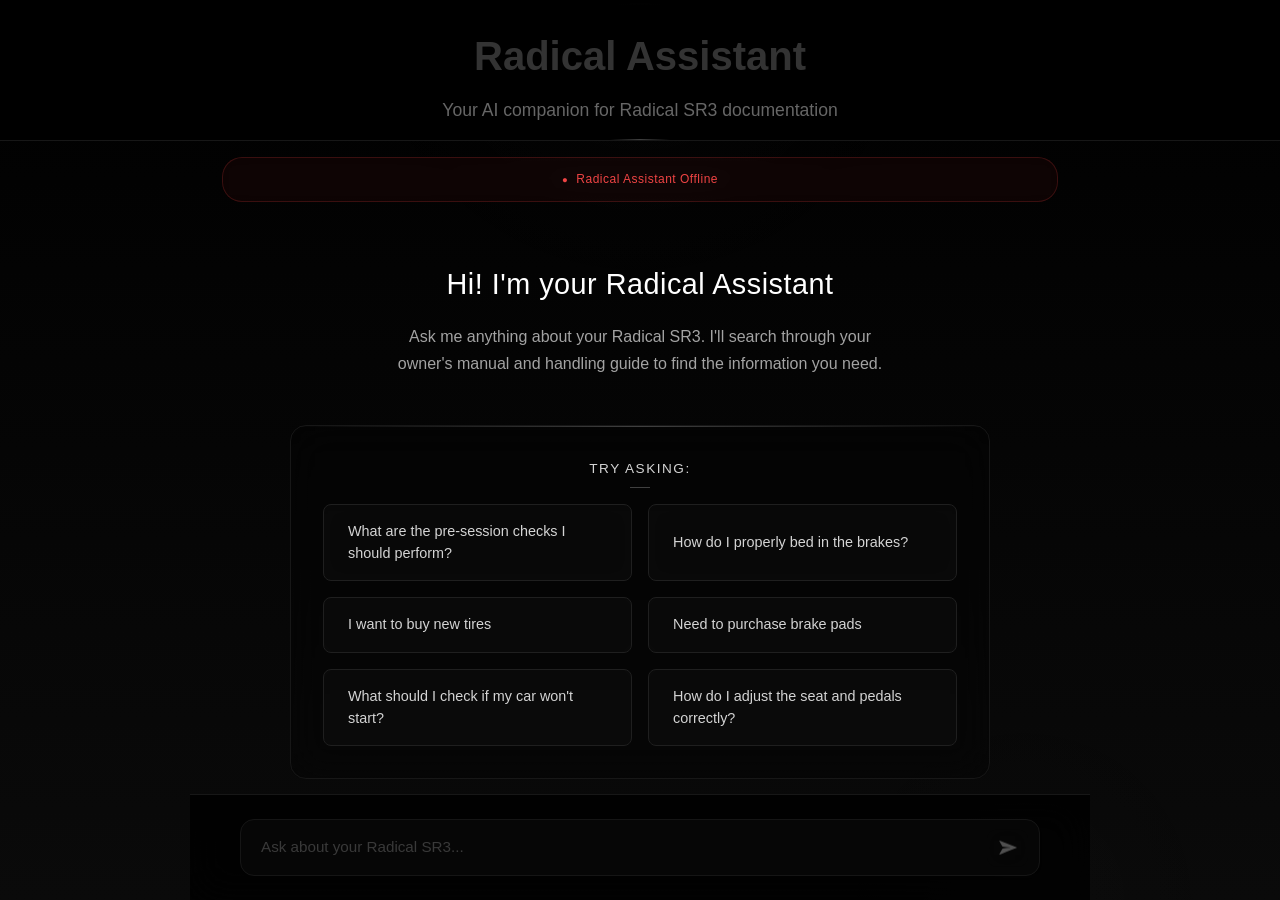
==== public/index.html @ cfe0f405 "Fix React structure - move index.html to public/ directory - Create React App expects /public/index." ====
<!doctype html><html lang="en"><head><meta charset="utf-8"/><link rel="icon" href="/favicon.ico"/><meta name="viewport" content="width=device-width,initial-scale=1"/><meta name="theme-color" content="#000000"/><meta name="description" content="AI Mechanic for Radical SR3 - Chat with your car manual"/><title>AI Mechanic - Radical SR3</title><script defer="defer" src="/static/js/main.91afce3e.js"></script><link href="/static/css/main.f72e796b.css" rel="stylesheet"></head><body><noscript>You need to enable JavaScript to run this app.</noscript><div id="root"></div></body></html>
---- static/css/main.f72e796b.css ----
body{background-color:#f5f5f5;font-family:-apple-system,BlinkMacSystemFont,Segoe UI,Roboto,Oxygen,Ubuntu,Cantarell,Fira Sans,Droid Sans,Helvetica Neue,sans-serif;margin:0}code{font-family:source-code-pro,Menlo,Monaco,Consolas,Courier New,monospace}.message-bubble{animation:slideInMessage .5s ease-out;animation-fill-mode:forwards;display:flex;margin:2rem 0;opacity:0}.message-bubble.user{justify-content:flex-end}.message-bubble.bot{justify-content:flex-start}.message-content{align-items:flex-start;display:flex;gap:1rem;max-width:80%;position:relative}.bot-avatar,.user-avatar{align-items:center;background:linear-gradient(135deg,var(--gray-850) 0,var(--gray-900) 100%);border:1px solid var(--gray-800);border-radius:50%;display:flex;flex-shrink:0;font-size:.8rem;height:32px;justify-content:center;overflow:hidden;position:relative;transition:all .3s ease;width:32px}.bot-avatar{background:linear-gradient(135deg,var(--gray-900) 0,var(--black) 100%);border-color:var(--gray-700);box-shadow:0 4px 12px #0000004d;color:var(--white)}.bot-avatar:before{background:linear-gradient(135deg,#ffffff1a,#0000 50%);border-radius:50%;bottom:0;content:"";left:0;position:absolute;right:0;top:0}.user-avatar{background:linear-gradient(135deg,var(--gray-700) 0,var(--gray-800) 100%);border-color:var(--gray-600);box-shadow:0 4px 12px #0003;color:var(--white)}.user-avatar:before{background:linear-gradient(135deg,#ffffff26,#0000 50%);border-radius:50%;bottom:0;content:"";left:0;position:absolute;right:0;top:0}.message-body{display:flex;flex:1 1;flex-direction:column;gap:.75rem}.message-text{word-wrap:break-word;-webkit-backdrop-filter:blur(10px);backdrop-filter:blur(10px);border-radius:16px;box-shadow:0 4px 20px #0000001a;font-size:.95rem;line-height:1.6;padding:1.5rem 1.75rem;position:relative;transition:all .3s ease}.message-bubble.user .message-text{background:linear-gradient(135deg,var(--gray-800) 0,var(--gray-850) 100%);border:1px solid var(--gray-700);border-bottom-right-radius:6px;color:var(--white);overflow:hidden;position:relative}.message-bubble.user .message-text:before{background:linear-gradient(90deg,#0000,#fff3,#0000);content:"";height:1px;left:0;position:absolute;right:0;top:0}.message-bubble.bot .message-text{background:linear-gradient(135deg,var(--gray-900) 0,var(--gray-950) 100%);border:1px solid var(--gray-800);border-bottom-left-radius:6px;color:var(--white);overflow:hidden;position:relative}.message-bubble.bot .message-text:before{background:linear-gradient(90deg,#0000,#ffffff1a,#0000);content:"";height:1px;left:0;position:absolute;right:0;top:0}.message-text.error{background:linear-gradient(135deg,var(--gray-850) 0,var(--gray-900) 100%);border:1px solid var(--gray-700);color:var(--gray-300)}.message-text.error:before{background:linear-gradient(90deg,#0000,#ff64644d,#0000)}.message-meta{align-items:center;display:flex;flex-wrap:wrap;gap:1rem;opacity:.8;padding:0 .75rem;transition:opacity .3s ease}.message-bubble:hover .message-meta{opacity:1}.message-bubble.user .message-meta{justify-content:flex-end}.message-bubble.bot .message-meta{justify-content:flex-start}.timestamp{color:var(--gray-500)}.sources-button,.timestamp{font-size:.7rem;font-weight:500;letter-spacing:.5px}.sources-button{-webkit-backdrop-filter:blur(10px);backdrop-filter:blur(10px);background:#ffffff08;border:1px solid var(--gray-700);border-radius:8px;color:var(--gray-400);cursor:pointer;overflow:hidden;padding:.4rem .8rem;position:relative;transition:all .3s cubic-bezier(.4,0,.2,1)}.sources-button:before{background:linear-gradient(90deg,#0000,#ffffff1a,#0000);content:"";height:100%;left:-100%;position:absolute;top:0;transition:left .5s ease;width:100%}.sources-button:hover{background:#ffffff14;border-color:var(--gray-600);box-shadow:0 4px 12px #0003;color:var(--white);transform:translateY(-1px)}.sources-button:hover:before{left:100%}.sources-info{flex-wrap:wrap;gap:.75rem}.source-badges,.sources-info{align-items:center;display:flex}.source-badges{gap:.5rem}.source-badge{-webkit-backdrop-filter:blur(5px);backdrop-filter:blur(5px);border:1px solid #0000;border-radius:6px;font-size:.65rem;font-weight:600;letter-spacing:.3px;padding:.25rem .5rem;transition:all .3s ease}.source-badge.trackmeai{background:#ffd70026;border-color:#ffd7004d;color:gold}.source-badge.internet{background:#3b82f626;border-color:#3b82f64d;color:#3b82f6}.source-badge:hover{opacity:1;transform:scale(1.05)}.formatted-list{margin:1rem 0}.list-item{line-height:1.7;margin:.6rem 0;padding-left:1rem;position:relative}.list-item:before{color:var(--gray-500);content:"▸";font-size:.8rem;left:0;position:absolute}.paragraph{line-height:1.7;margin:1rem 0}.paragraph:first-child{margin-top:0}.paragraph:last-child{margin-bottom:0}.message-text strong{background:#ffffff1a;border-radius:4px;color:var(--white);font-size:.9em;font-weight:600;padding:.1rem .3rem}.sources-section{-webkit-backdrop-filter:blur(20px);backdrop-filter:blur(20px);background:linear-gradient(135deg,var(--gray-950) 0,var(--black) 100%);border:1px solid var(--gray-850);border-radius:12px;margin-top:1.5rem;overflow:hidden;padding:1.5rem;position:relative}.sources-section:before{background:linear-gradient(90deg,#0000,var(--gray-700),#0000);content:"";height:1px;left:0;position:absolute;right:0;top:0}.sources-title{align-items:center;color:var(--gray-300);display:flex;font-size:.85rem;font-weight:600;gap:.5rem;letter-spacing:1px;margin-bottom:1rem;text-transform:uppercase}.sources-title:before{content:"📚";font-size:.9rem;opacity:.8}.source-item{border-radius:8px;cursor:pointer;margin-bottom:.75rem;padding:1rem;transition:all .3s cubic-bezier(.4,0,.2,1)}.source-item:before{background:linear-gradient(90deg,#0000,#ffffff0d,#0000)}.source-item:hover{background:#ffffff0d;box-shadow:0 4px 15px #0003}.source-item:last-child{margin-bottom:0}.source-header{align-items:center;margin-bottom:.75rem}.source-title{font-size:.85rem;letter-spacing:.3px}.similarity-score,.source-title{color:var(--white);font-weight:600}.similarity-score{background:linear-gradient(135deg,var(--gray-700) 0,var(--gray-800) 100%);border:1px solid var(--gray-600);border-radius:6px;font-size:.7rem;letter-spacing:.5px;padding:.3rem .6rem}.source-text{background:#0000004d;border-radius:6px;color:var(--gray-400);font-size:.8rem;padding:.75rem;position:relative;z-index:1}@media (max-width:768px){.message-content{gap:.75rem;max-width:90%}.bot-avatar,.user-avatar{font-size:.9rem;height:36px;width:36px}.message-text{border-radius:14px;font-size:.9rem;padding:1.25rem 1.5rem}.message-meta{gap:.75rem;padding:0 .5rem}.sources-section{margin-top:1rem;padding:1.25rem}.source-item{margin-bottom:.6rem;padding:.875rem}.source-title{font-size:.8rem}.similarity-score{font-size:.65rem;padding:.25rem .5rem}.source-text{font-size:.75rem;padding:.6rem}}@media (max-width:480px){.message-content{max-width:95%}.bot-avatar,.user-avatar{font-size:.85rem;height:32px;width:32px}.message-text{border-radius:12px;font-size:.85rem;padding:1rem 1.25rem}.sources-section{padding:1rem}.source-item{padding:.75rem}.message-bubble{margin:1.5rem 0}}.message-bubble.loading .message-text{overflow:hidden;position:relative}.message-bubble.loading .message-text:after{animation:shimmer 2s infinite;background:linear-gradient(90deg,#0000,#ffffff1a,#0000);content:"";height:100%;left:0;position:absolute;top:0;width:100%}.message-text:hover{box-shadow:0 6px 25px #00000026;transform:translateY(-1px)}.typing-indicator{animation:slideInMessage .5s ease-out;animation-fill-mode:forwards;display:flex;justify-content:flex-start;margin:2rem 0;opacity:0}.typing-content{align-items:flex-start;display:flex;gap:1rem;max-width:80%;position:relative}.typing-avatar{align-items:center;background:linear-gradient(135deg,var(--gray-900) 0,var(--black) 100%);border:1px solid var(--gray-700);border-radius:50%;box-shadow:0 4px 12px #0000004d;color:var(--white);display:flex;flex-shrink:0;font-size:.8rem;height:32px;justify-content:center;overflow:hidden;position:relative;transition:all .3s ease;width:32px}.typing-avatar:before{background:linear-gradient(135deg,#ffffff1a,#0000 50%);border-radius:50%;bottom:0;content:"";left:0;position:absolute;right:0;top:0}.typing-bubble{-webkit-backdrop-filter:blur(10px);backdrop-filter:blur(10px);background:linear-gradient(135deg,var(--gray-900) 0,var(--gray-950) 100%);border:1px solid var(--gray-800);border-radius:16px;border-bottom-left-radius:6px;box-shadow:0 4px 20px #0000001a;overflow:hidden;padding:1.5rem 1.75rem;position:relative;transition:all .3s ease}.typing-bubble:before{background:linear-gradient(90deg,#0000,#ffffff1a,#0000);content:"";height:1px;left:0;position:absolute;right:0;top:0}.typing-dots{align-items:center;display:flex;gap:6px}.dot{animation:typing 1.6s ease-in-out infinite;background:linear-gradient(135deg,var(--gray-500) 0,var(--gray-600) 100%);border-radius:50%;box-shadow:0 2px 4px #0003;height:8px;width:8px}.dot:first-child{animation-delay:0s}.dot:nth-child(2){animation-delay:.3s}.dot:nth-child(3){animation-delay:.6s}@keyframes typing{0%,70%,to{opacity:.6;transform:scale(1) translateY(0)}35%{background:linear-gradient(135deg,var(--gray-400) 0,var(--gray-500) 100%);opacity:1;transform:scale(1.3) translateY(-2px)}}@keyframes slideInMessage{0%{opacity:0;transform:translateY(30px) scale(.95)}to{opacity:1;transform:translateY(0) scale(1)}}@media (max-width:768px){.typing-content{gap:.75rem;max-width:90%}.typing-avatar{font-size:.9rem;height:36px;width:36px}.typing-bubble{border-radius:14px;padding:1.25rem 1.5rem}.dot{gap:5px;height:7px;width:7px}}@media (max-width:480px){.typing-content{max-width:95%}.typing-avatar{font-size:.85rem;height:32px;width:32px}.typing-bubble{border-radius:12px;padding:1rem 1.25rem}.dot{height:6px;width:6px}.typing-indicator{margin:1.5rem 0}}.source-panel-overlay{align-items:center;animation:fadeIn .3s ease-out;-webkit-backdrop-filter:blur(10px);backdrop-filter:blur(10px);background-color:#000c;bottom:0;display:flex;justify-content:center;left:0;padding:1rem;position:fixed;right:0;top:0;z-index:1000}.source-panel{animation:slideInUp .4s ease-out;background:linear-gradient(135deg,var(--gray-950) 0,var(--black) 100%);border:1px solid var(--gray-800);border-radius:16px;box-shadow:0 20px 60px #00000080;display:flex;flex-direction:column;max-height:85vh;max-width:800px;overflow:hidden;position:relative;width:100%}@keyframes slideInUp{0%{opacity:0;transform:translateY(30px) scale(.95)}to{opacity:1;transform:translateY(0) scale(1)}}.source-panel:before{background:linear-gradient(90deg,#0000,var(--gray-700),#0000);content:"";height:1px;left:0;position:absolute;right:0;top:0}.source-panel-header{align-items:center;border-bottom:1px solid var(--gray-850);display:flex;justify-content:space-between;padding:2rem 2rem 1.5rem;position:relative;z-index:1}.source-panel-header h3{align-items:center;color:var(--white);display:flex;font-size:1.3rem;font-weight:400;gap:.75rem;letter-spacing:.5px;margin:0}.source-panel-header h3:before{content:"📚";font-size:1.1rem;opacity:.8}.close-button{align-items:center;-webkit-backdrop-filter:blur(10px);backdrop-filter:blur(10px);background:#ffffff0d;border:1px solid var(--gray-800);border-radius:10px;color:var(--gray-400);cursor:pointer;display:flex;font-size:1.2rem;height:40px;justify-content:center;padding:.65rem;transition:all .3s cubic-bezier(.4,0,.2,1);width:40px}.close-button:hover{background:#ffffff1a;border-color:var(--gray-700);color:var(--white);transform:scale(1.05)}.source-panel-content{-ms-overflow-style:none;flex:1 1;overflow-y:auto;padding:1.5rem 2rem;scrollbar-width:none}.source-panel-content::-webkit-scrollbar{display:none}.source-panel-description{color:var(--gray-400);font-size:.95rem;font-style:italic;line-height:1.6;margin:0 0 2rem;text-align:center}.sources-list{display:flex;flex-direction:column;gap:1.5rem}.source-item{-webkit-backdrop-filter:blur(10px);backdrop-filter:blur(10px);background:#ffffff05;border:1px solid var(--gray-850);border-radius:12px;overflow:hidden;position:relative;transition:all .3s ease}.source-item:before{background:linear-gradient(90deg,#0000,#ffffff08,#0000);content:"";height:100%;left:-100%;position:absolute;top:0;transition:left .6s ease;width:100%}.source-item:hover{background:#ffffff0a;border-color:var(--gray-700);transform:translateY(-1px)}.source-item:hover:before{left:100%}.source-header{align-items:flex-start;background:#0000004d;border-bottom:1px solid var(--gray-850);display:flex;justify-content:space-between;padding:1.25rem;position:relative;z-index:1}.source-type-indicator{align-items:center;display:flex;gap:.5rem;margin-bottom:.75rem}.source-icon{font-size:1rem;opacity:.9}.source-type-label{color:var(--gray-400);font-size:.8rem;font-weight:500;letter-spacing:.5px;text-transform:uppercase}.source-info h4{color:var(--white);font-size:1rem;font-weight:500;letter-spacing:.3px;margin:0 0 .5rem}.source-manual{color:var(--gray-500);font-size:.85rem;font-weight:400;margin:0 0 .5rem}.source-link{align-items:center;background:#3b82f61a;border:1px solid var(--blue-600);border-radius:6px;color:var(--blue-400);display:inline-flex;font-size:.8rem;font-weight:500;gap:.25rem;padding:.25rem .5rem;text-decoration:none;transition:all .2s ease}.source-link:hover{background:#3b82f633;border-color:var(--blue-500);color:var(--blue-300);transform:translateY(-1px)}.source-link:after{content:"↗";font-size:.7rem;opacity:.8}.confidence-badge{-webkit-backdrop-filter:blur(10px);backdrop-filter:blur(10px);border:1px solid #0000;border-radius:8px;font-size:.75rem;font-weight:500;min-width:80px;padding:.4rem .8rem;text-align:center}.confidence-badge.high{background:#10b98126;border-color:#10b9814d;color:#10b981}.confidence-badge.medium{background:#f59e0b26;border-color:#f59e0b4d;color:#f59e0b}.confidence-badge.low{background:#ef444426;border-color:#ef44444d;color:#ef4444}.confidence-score{display:block;font-size:.7rem;font-weight:600;opacity:.9}.source-content{padding:1.25rem;position:relative;z-index:1}.source-text{-webkit-backdrop-filter:blur(5px);backdrop-filter:blur(5px);background:#0006;border:1px solid var(--gray-850);border-radius:8px;color:var(--gray-300);font-size:.9rem;font-style:italic;line-height:1.6;margin:0;padding:1rem}.source-panel-footer{-webkit-backdrop-filter:blur(20px);backdrop-filter:blur(20px);background:#0000004d;border-top:1px solid var(--gray-850);padding:1.5rem 2rem}.disclaimer{color:var(--gray-500);font-size:.85rem;font-style:italic;line-height:1.5;margin:0;text-align:center}@media (max-width:768px){.source-panel{border-radius:12px;margin:.5rem;max-height:95vh}.source-panel-header{padding:1.5rem 1.5rem 1rem}.source-panel-header h3{font-size:1.2rem}.source-panel-content{padding:1rem 1.5rem}.source-header{align-items:stretch;flex-direction:column;gap:1rem;padding:1rem}.source-type-indicator{margin-bottom:.5rem}.confidence-badge{align-self:flex-start}.source-content{padding:1rem}.source-panel-footer{padding:1rem 1.5rem}}@media (max-width:480px){.source-panel{margin:.25rem;max-height:98vh}.source-panel-header{padding:1rem}.source-panel-content{padding:.75rem 1rem}.sources-list{gap:1rem}.source-content,.source-header,.source-text{padding:.75rem}.source-text{font-size:.85rem}}.ai-mechanic-chat{animation:fadeInUp .6s ease-out;flex:1 1;margin:0 auto;max-width:900px;padding:1rem 2rem 0;position:relative;width:100%;z-index:1}.ai-mechanic-chat,.chat-container{display:flex;flex-direction:column;height:100%;min-height:0}.api-status{-webkit-backdrop-filter:blur(10px);backdrop-filter:blur(10px);background:#0000004d;border:1px solid var(--gray-850);border-radius:20px;font-size:.75rem;font-weight:500;letter-spacing:.5px;margin-bottom:1rem;padding:.75rem 1rem;position:-webkit-sticky;position:sticky;text-align:center;top:1rem;transition:all .3s ease;z-index:50}.api-status.healthy{background:#10b9810d;border-color:#10b98133;color:#10b981}.api-status.unhealthy{background:#ef44440d;border-color:#ef444433;color:#ef4444}.api-status:before{animation:pulse 2s infinite;content:"●";font-size:.6rem;margin-right:.5rem}.api-status.healthy:before{color:#10b981}.api-status.unhealthy:before{color:#ef4444}.messages-container{animation:fadeIn .5s ease-out;flex:1 1 auto;min-height:0;overflow-x:hidden;overflow-y:auto;padding:1rem 1rem 2rem;scroll-behavior:smooth}@keyframes fadeIn{0%{opacity:0}to{opacity:1}}.messages-container::-webkit-scrollbar{display:none}.messages-container{-ms-overflow-style:none;scrollbar-width:none}.welcome-section{align-items:center;display:flex;flex:1 1;flex-direction:column;justify-content:flex-start;min-height:0;overflow-y:auto;padding:3rem 2rem}.welcome-section::-webkit-scrollbar{display:none}.welcome-section{-ms-overflow-style:none;scrollbar-width:none}.greeting-message{animation:fadeInUp .8s ease-out;margin-bottom:3rem;max-width:600px;text-align:center}.greeting-message h2{color:var(--white);font-size:1.8rem;font-weight:300;letter-spacing:.5px;line-height:1.3;margin-bottom:1.2rem;text-align:center}.greeting-message p{color:var(--gray-400);font-size:1rem;line-height:1.7;margin:0;max-width:500px;text-align:center}.sample-questions{animation:fadeInUp .8s ease-out .2s both;-webkit-backdrop-filter:blur(20px);backdrop-filter:blur(20px);background:#0003;border:1px solid var(--gray-900);border-radius:16px;max-width:700px;padding:2rem;position:relative;width:100%}.sample-questions:before{background:linear-gradient(90deg,#0000,var(--gray-700),#0000);content:"";height:1px;left:0;position:absolute;right:0;top:0}.sample-questions h3{color:var(--gray-300);font-size:.85rem;font-weight:500;letter-spacing:1.5px;margin-bottom:1.5rem;position:relative;text-align:center;text-transform:uppercase}.sample-questions h3:after{background:var(--gray-700);bottom:-8px;content:"";height:1px;left:50%;position:absolute;transform:translateX(-50%);width:20px}.question-buttons{grid-gap:.75rem;display:grid;gap:.75rem;grid-template-columns:1fr}@media (min-width:640px){.question-buttons{gap:1rem;grid-template-columns:1fr 1fr}}.sample-question-btn{-webkit-backdrop-filter:blur(10px);backdrop-filter:blur(10px);background:#ffffff05;border:1px solid var(--gray-850);border-radius:8px;color:var(--gray-300);cursor:pointer;font-size:.9rem;line-height:1.5;overflow:hidden;padding:1rem 1.5rem;position:relative;text-align:left;transition:all .3s cubic-bezier(.4,0,.2,1)}.sample-question-btn:before{background:linear-gradient(90deg,#0000,#ffffff0d,#0000);content:"";height:100%;left:-100%;position:absolute;top:0;transition:left .6s ease;width:100%}.sample-question-btn:hover:not(:disabled){background:#ffffff0d;border-color:var(--gray-700);box-shadow:0 4px 20px #0000004d;color:var(--white);transform:translateY(-1px)}.sample-question-btn:hover:not(:disabled):before{left:100%}.sample-question-btn:active:not(:disabled){transform:translateY(0)}.sample-question-btn:disabled{cursor:not-allowed;opacity:.5;transform:none}.input-form{-webkit-backdrop-filter:blur(20px);backdrop-filter:blur(20px);background:#000c;border-top:1px solid var(--gray-900);bottom:0;flex-shrink:0;left:0;margin:0 -2rem;padding:1.5rem;position:-webkit-sticky;position:sticky;right:0;z-index:100}.chat-controls{margin:0 auto;max-width:800px;width:100%}.new-chat-button{-webkit-backdrop-filter:blur(10px);backdrop-filter:blur(10px);background:#ffffff08;border:1px solid var(--gray-800);border-radius:10px;color:var(--gray-400);cursor:pointer;font-size:.85rem;font-weight:500;letter-spacing:.3px;margin-bottom:1rem;overflow:hidden;padding:.75rem 1rem;position:relative;text-align:center;transition:all .3s cubic-bezier(.4,0,.2,1);width:100%}.new-chat-button:before{background:linear-gradient(90deg,#0000,#ffffff0d,#0000);content:"";height:100%;left:-100%;position:absolute;top:0;transition:left .5s ease;width:100%}.new-chat-button:hover{background:#ffffff0f;border-color:var(--gray-700);box-shadow:0 2px 8px #0000001a;color:var(--white);transform:translateY(-1px)}.new-chat-button:hover:before{left:100%}.input-container{align-items:center;display:flex;position:relative}.message-input{-webkit-backdrop-filter:blur(15px);backdrop-filter:blur(15px);background:#ffffff08;border:1px solid var(--gray-850);border-radius:14px;box-shadow:0 2px 8px #0000001a;color:var(--white);font-family:inherit;font-size:.95rem;line-height:1.5;max-height:140px;min-height:54px;outline:none;padding:1rem 4rem 1rem 1.25rem;resize:none;transition:all .3s cubic-bezier(.4,0,.2,1);width:100%}.message-input::placeholder{color:var(--gray-600);font-weight:400;transition:color .3s ease}.message-input:focus{background:#ffffff0f;border-color:var(--gray-600);box-shadow:0 0 0 1px var(--gray-700),0 4px 12px #00000026;transform:translateY(-1px)}.message-input:focus::placeholder{color:var(--gray-500)}.message-input:disabled{background:var(--gray-950);color:var(--gray-600);cursor:not-allowed;opacity:.7}.send-button{align-items:center;-webkit-backdrop-filter:blur(10px);backdrop-filter:blur(10px);background:#ffffff0d;border:1px solid #ffffff1a;border-radius:10px;color:var(--white);cursor:pointer;display:flex;justify-content:center;opacity:.8;padding:.65rem;position:absolute;right:.75rem;top:50%;transform:translateY(-50%);transition:all .3s cubic-bezier(.4,0,.2,1);z-index:10}.send-button svg{height:14px;transform:scale(1);transition:all .3s ease;width:18px}.send-button:hover:not(:disabled){background:#ffffff1f;border-color:#fff3;box-shadow:0 2px 8px #00000026;opacity:1;transform:translateY(-50%) scale(1.05)}.send-button:hover:not(:disabled) svg{transform:scale(1.1) translateX(1px)}.send-button:active:not(:disabled){transform:translateY(-50%) scale(.95)}.send-button:disabled{background:#0000;border-color:#0000;cursor:not-allowed;opacity:.3}@media (max-width:768px){.ai-mechanic-chat{padding:1rem 1rem 0}.messages-container{flex:1 1 auto;min-height:0;padding:0 0 2rem}.welcome-section{padding:3rem 1.5rem 1.5rem}.greeting-message{margin-bottom:2rem}.greeting-message h2{font-size:1.5rem}.greeting-message p{font-size:.9rem}.sample-questions{padding:1.5rem}.input-form{margin:0 -1rem;padding:1rem}.message-input{font-size:.9rem;padding:.875rem 3.5rem .875rem 1rem}.send-button{padding:.4rem;right:.75rem}.send-button svg{height:12px;width:16px}}@media (max-width:480px){.ai-mechanic-chat{padding:.5rem .5rem 0}.welcome-section{padding:2rem 1rem 1rem}.greeting-message{margin-bottom:1.5rem}.greeting-message h2{font-size:1.3rem}.greeting-message p{font-size:.85rem}.input-form,.sample-questions{padding:1rem}.input-form{margin:0 -.5rem}.message-input{font-size:.85rem;padding:.75rem 3rem .75rem .875rem}.send-button{padding:.35rem;right:.5rem}.send-button svg{height:11px;width:14px}}.ai-mechanic-chat.loading .input-container{opacity:.7;pointer-events:none}:root{--black:#000;--white:#fff;--gray-50:#fafafa;--gray-100:#f5f5f5;--gray-200:#e5e5e5;--gray-300:#d4d4d4;--gray-400:#a3a3a3;--gray-500:#737373;--gray-600:#525252;--gray-700:#404040;--gray-800:#262626;--gray-850:#1f1f1f;--gray-900:#171717;--gray-950:#0a0a0a}*{box-sizing:border-box;margin:0;padding:0}body{-webkit-font-smoothing:antialiased;-moz-osx-font-smoothing:grayscale;font-feature-settings:"kern" 1;background:#000;background:var(--black);color:#fff;color:var(--white);font-family:-apple-system,BlinkMacSystemFont,Segoe UI,Roboto,Oxygen,Ubuntu,Cantarell,Inter,Fira Sans,Droid Sans,Helvetica Neue,sans-serif;line-height:1.6;text-rendering:optimizeLegibility}.App{background:linear-gradient(180deg,#000,#0a0a0a);background:linear-gradient(180deg,var(--black) 0,var(--gray-950) 100%);display:flex;flex-direction:column;height:100vh;position:relative}.App:before{background:radial-gradient(600px circle at 50% 0,#ffffff05 0,#0000 50%),radial-gradient(400px circle at 80% 100%,#ffffff03 0,#0000 50%);bottom:0;content:"";left:0;pointer-events:none;position:fixed;right:0;top:0;z-index:0}.header{align-items:center;-webkit-backdrop-filter:blur(20px);backdrop-filter:blur(20px);background:#000c;border-bottom:1px solid #171717;border-bottom:1px solid var(--gray-900);display:flex;flex-direction:column;flex-shrink:0;padding:1.5rem 2rem 1rem;transition:all .3s ease;z-index:100}.header:after{background:linear-gradient(90deg,#0000,#404040,#0000);background:linear-gradient(90deg,#0000,var(--gray-700),#0000);bottom:0;content:"";height:1px;left:50%;position:absolute;transform:translateX(-50%);width:60px}.header svg{animation:float 6s ease-in-out infinite;color:#fff;color:var(--white);filter:drop-shadow(0 0 20px rgba(255,255,255,.1));transition:all .3s ease}.header svg:hover{animation-play-state:paused;filter:drop-shadow(0 0 30px rgba(255,255,255,.15));transform:translateY(-2px)}::-webkit-scrollbar{display:none}*{-ms-overflow-style:none;scrollbar-width:none}::selection{background:#262626;background:var(--gray-800);color:#fff;color:var(--white)}::-moz-selection{background:#262626;background:var(--gray-800);color:#fff;color:var(--white)}@keyframes fadeInUp{0%{opacity:0;transform:translateY(20px)}to{opacity:1;transform:translateY(0)}}@keyframes pulse{0%,to{opacity:1}50%{opacity:.7}}@keyframes float{0%,to{transform:translateY(0)}50%{transform:translateY(-5px)}}@keyframes glow{0%,to{filter:drop-shadow(0 0 20px rgba(255,255,255,.1))}50%{filter:drop-shadow(0 0 30px rgba(255,255,255,.2))}}@keyframes shimmer{0%{transform:translateX(-100%)}to{transform:translateX(100%)}}@media (max-width:768px){.header{padding:1.5rem 1rem 1rem}.header svg{height:auto;width:120px}}@media (max-width:480px){.header{padding:1rem}.header svg{width:100px}}.loading{animation:pulse 2s infinite}button:focus-visible,input:focus-visible,textarea:focus-visible{outline:2px solid #525252;outline:2px solid var(--gray-600);outline-offset:2px}.clickable,button,input,textarea{transition:all .2s cubic-bezier(.4,0,.2,1)}
/*# sourceMappingURL=main.f72e796b.css.map*/
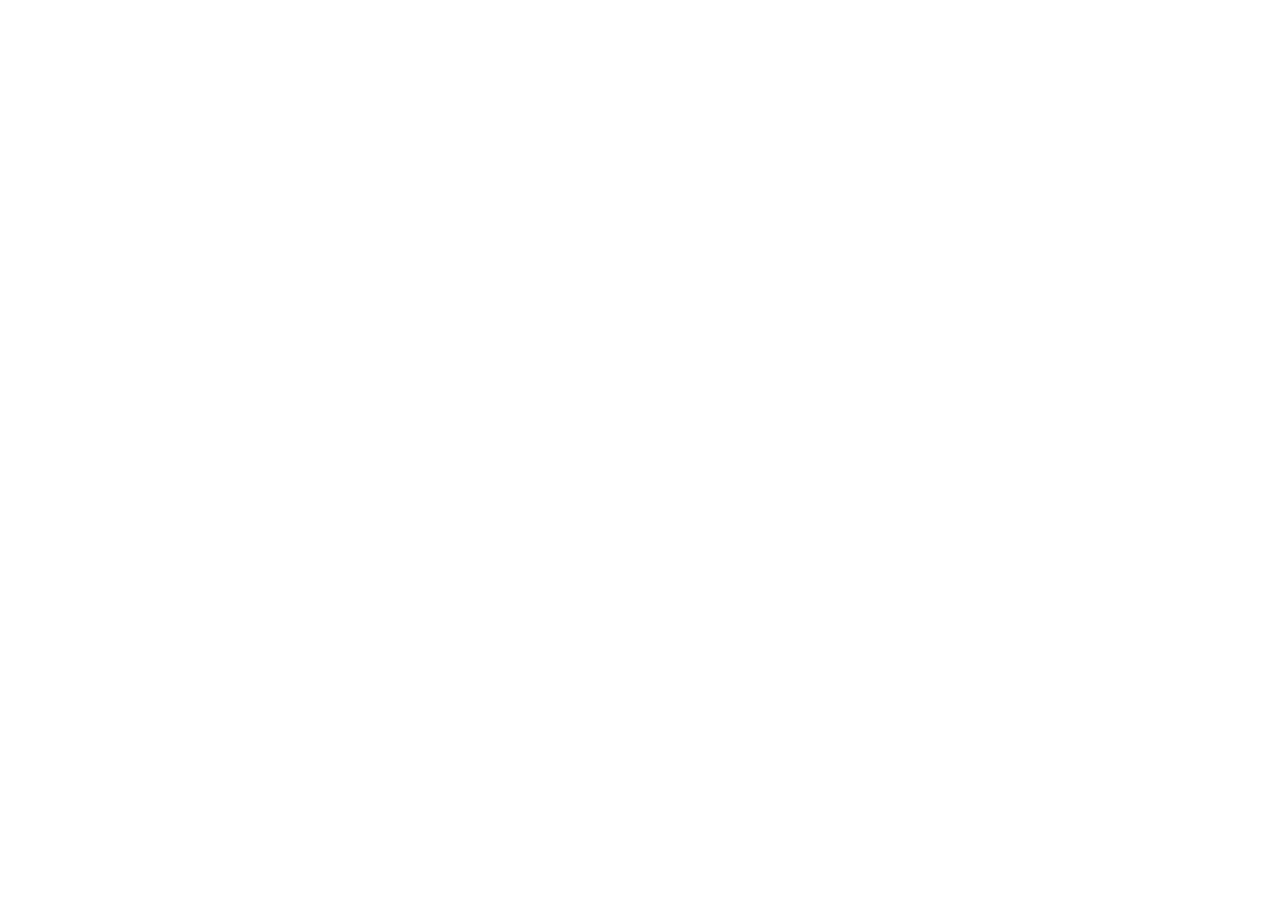
==== commit 0074de51: "Fix public/index.html with proper React template - Replace built/minified HTML with original React t" ====
--- a/public/index.html
+++ b/public/index.html
@@ -1 +1,18 @@
-<!doctype html><html lang="en"><head><meta charset="utf-8"/><link rel="icon" href="/favicon.ico"/><meta name="viewport" content="width=device-width,initial-scale=1"/><meta name="theme-color" content="#000000"/><meta name="description" content="AI Mechanic for Radical SR3 - Chat with your car manual"/><title>AI Mechanic - Radical SR3</title><script defer="defer" src="/static/js/main.91afce3e.js"></script><link href="/static/css/main.f72e796b.css" rel="stylesheet"></head><body><noscript>You need to enable JavaScript to run this app.</noscript><div id="root"></div></body></html>+<!DOCTYPE html>
+<html lang="en">
+  <head>
+    <meta charset="utf-8" />
+    <link rel="icon" href="%PUBLIC_URL%/favicon.ico" />
+    <meta name="viewport" content="width=device-width, initial-scale=1" />
+    <meta name="theme-color" content="#000000" />
+    <meta
+      name="description"
+      content="AI Mechanic for Radical SR3 - Chat with your car manual"
+    />
+    <title>AI Mechanic - Radical SR3</title>
+  </head>
+  <body>
+    <noscript>You need to enable JavaScript to run this app.</noscript>
+    <div id="root"></div>
+  </body>
+</html>
